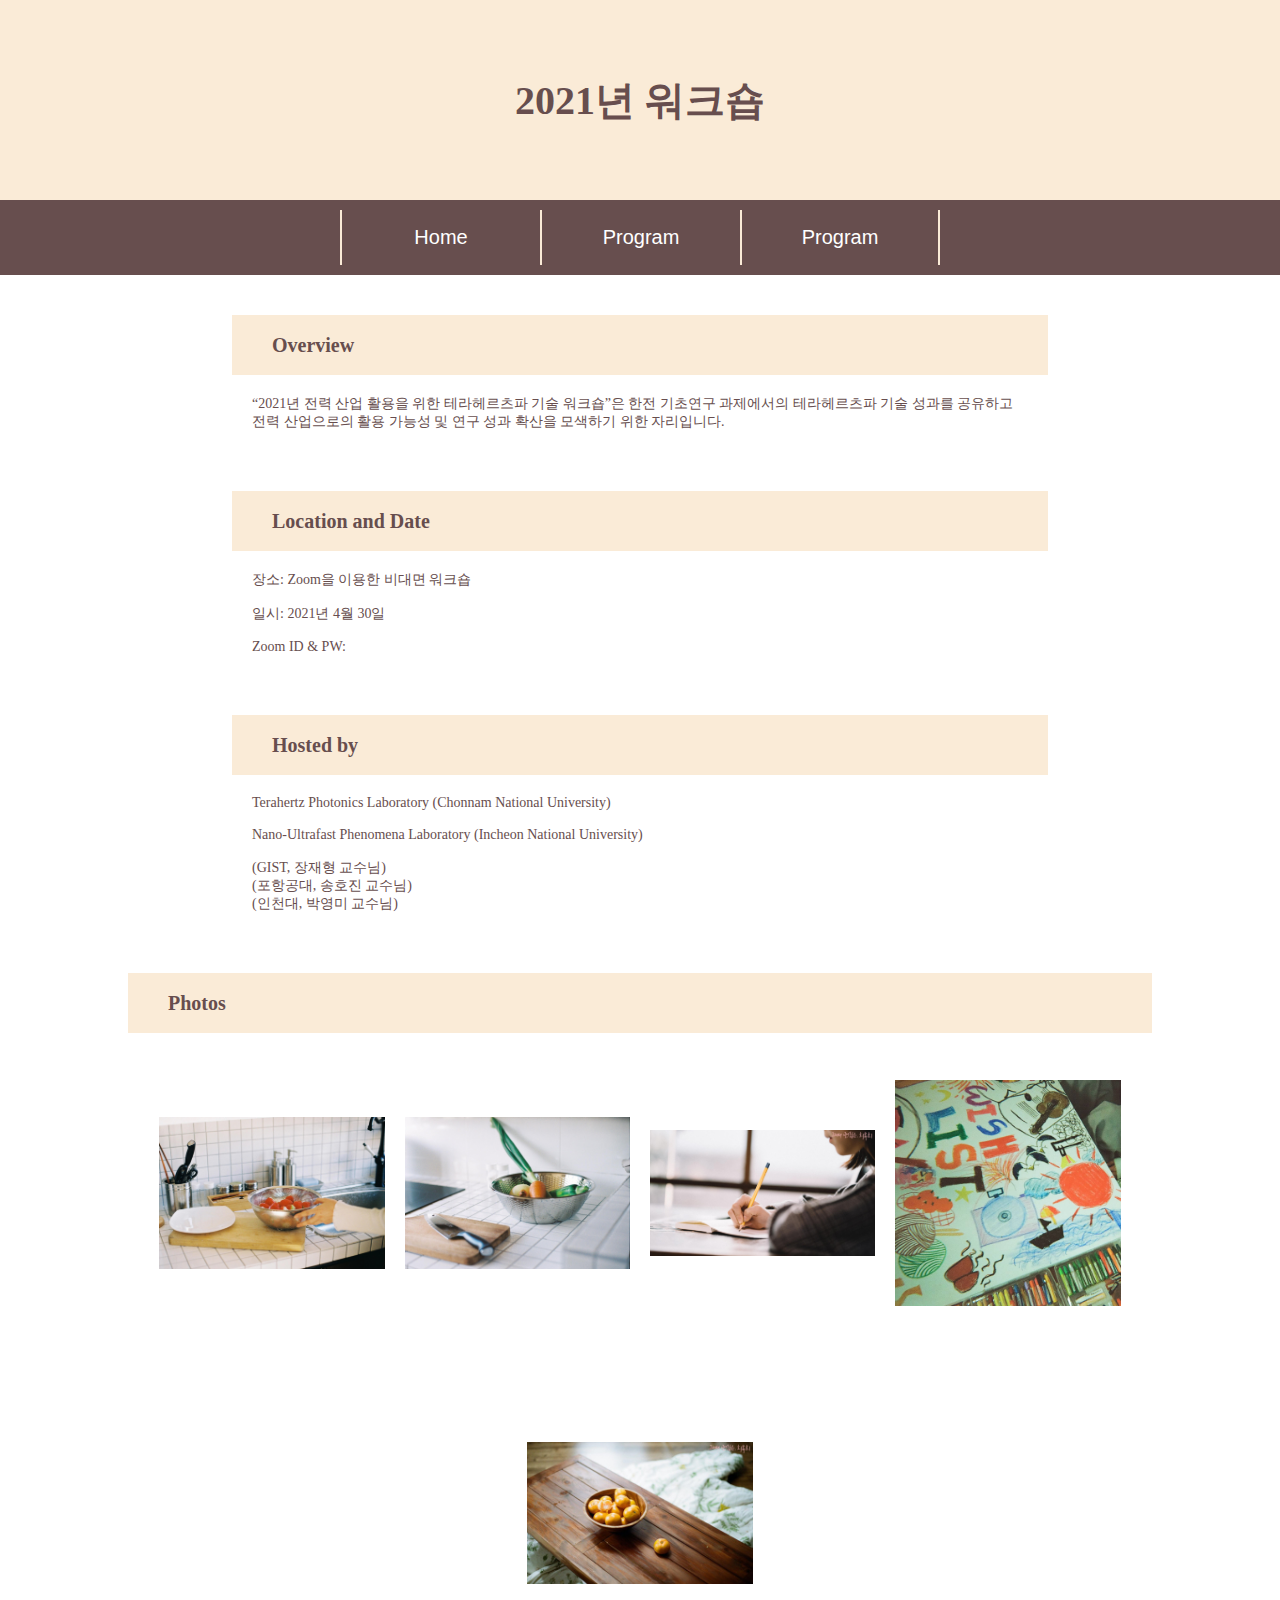
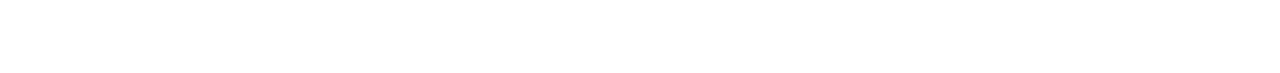
==== index.html @ 83f087bc "Create main page" ====
<html lang="en">
  <head>
    <meta charset="UTF-8" />
    <meta name="viewport" content="width=device-width, initial-scale=1.0" />
    <link rel="stylesheet" href="style.css" />
    <title>Workshop</title>
  </head>
  <body>
    <header>
      <h1 class="title"><a href="index.html">2021년 워크숍</a></h1>
    </header>

    <nav class="menu">
      <button class="nav_btn" onclick="showPage('home')">Home</button>
      <button class="nav_btn" onclick="showPage('program')">Program</button>
      <button class="nav_btn" onclick="showPage('program')">Program</button>
    </nav>

    <div class="content">
      <section class="overview">
        <div class="content_title">Overview</div>
        <p class="content_description">
          “2021년 전력 산업 활용을 위한 테라헤르츠파 기술 워크숍”은 한전
          기초연구 과제에서의 테라헤르츠파 기술 성과를 공유하고 전력 산업으로의
          활용 가능성 및 연구 성과 확산을 모색하기 위한 자리입니다.
        </p>
      </section>
      <section class="location">
        <div class="content_title">Location and Date</div>
        <p class="content_description">
          장소: Zoom을 이용한 비대면 워크숍<br /><br />일시: 2021년 4월 30일<br /><br />Zoom
          ID & PW:
        </p>
      </section>
      <section class="host_info">
        <div class="content_title">Hosted by</div>
        <p class="content_description">
          Terahertz Photonics Laboratory (Chonnam National University)<br /><br />
          Nano-Ultrafast Phenomena Laboratory (Incheon National University)<br /><br />
          (GIST, 장재형 교수님)<br />(포항공대, 송호진 교수님)<br />(인천대,
          박영미 교수님)
        </p>
      </section>
    </div>

    <section class="images">
      <div class="images_title">Photos</div>
      <div class="images_box">
        <span class="img_container">
          <img src="images/strawberry.jpeg" alt="delicious potato" />
        </span>
        <span class="img_container">
          <img src="images/vegitables.jpeg" alt="vegitables" />
        </span>
        <span class="img_container">
          <img src="images/writing.jpeg" alt="writing" />
        </span>
        <span class="img_container">
          <img src="images/wishlist.jpeg" alt="wishlist" />
        </span>
        <span class="img_container">
          <img src="images/oranges.jpeg" alt="oranges" />
        </span>
      </div>
    </section>
  </body>
</html>
---- style.css ----
:root {
  /* color */
  --color-white: #ffffff;
  --color-lightgrey: #808080;
  --color-grey: #363636;
  --color-darkgrey: #1b1b1b;
  --color-beige: #faebd7;
  --color-darkbeige: #674e4e;
  /* layout size */
  --layout-small: 10px;
  --layout-large: 40px;
  --layout-medium: 20px;
  /* fonr size */
  --font-large: 40px;
  --font-medium: 20px;
  --font-small: 14px;

  /* layout */
  --border-thickness: 2px;
}

* {
  padding: 0;
  margin: 0;
  box-sizing: border-box;
  border: none;
  color: var(--color-darkbeige);
}

body {
  width: 100%;
  background-color: var(--color-white);
  display: flex;
  flex-direction: column;
  align-items: center;
}

a {
  text-decoration: none;
}

button {
  -webkit-appearance: none;
  -moz-appearance: none;
  appearance: none;
}

body header {
  width: 100%;
  height: 200px;
  background-color: var(--color-beige);
  display: flex;
  justify-content: center;
  align-items: center;
}

body header h1 {
  width: auto;
  height: auto;
  font-size: var(--font-large);
  text-align: center;
}

body .menu {
  width: 100%;
  height: 75px;
  background-color: var(--color-darkbeige);
  display: flex;
  justify-content: center;
  align-items: center;
  position: sticky;
  align-self: flex-start;
  top: 0px;
  z-index: 1;
}

body .menu .nav_btn {
  width: 200px;
  height: 55px;
  margin: var(--layout-small) 0;
  background-color: transparent;
  color: var(--color-white);
  font-size: var(--font-medium);
  border-left: 2px solid var(--color-beige);
}

body .menu .nav_btn:last-child {
  border-right: 2px solid var(--color-beige);
}

body .menu .nav_btn:hover {
  color: var(--color-darkbeige);
  background-color: var(--color-beige);
}

body .content {
  width: 70%;
  padding: calc(var(--layout-large));
  padding-bottom: 0px;
}

.content section .content_title {
  width: 100%;
  height: 60px;
  padding: 0 calc(var(--layout-medium) * 2);
  background-color: var(--color-beige);
  font-size: var(--font-medium);
  font-weight: bold;
  display: flex;
  flex-direction: column;
  justify-content: center;
  position: sticky;
  align-self: flex-start;
  top: 75px;
}

.content section p {
  width: 100%;
  height: auto;
  padding: var(--layout-medium);
  padding-bottom: calc(var(--layout-medium) * 3);
  font-size: var(--font-small);
}

body .images {
  width: 80%;
}

body .images .images_title {
  width: 100%;
  height: 60px;
  padding: 0 calc(var(--layout-medium) * 2);
  background-color: var(--color-beige);
  font-size: var(--font-medium);
  font-weight: bold;
  display: flex;
  flex-direction: column;
  justify-content: center;
}

body .images .images_box {
  width: 100%;
  height: auto;
  display: flex;
  flex-direction: row;
  flex-wrap: wrap;
  justify-content: center;
}

.images .images_box .img_container {
  width: 22%;
  height: 300px;
  margin: var(--layout-small) var(--layout-small);
  overflow: hidden;
  display: flex;
  align-items: center;
}

.images_box .img_container img {
  max-width: 100%;
  height: auto;
  display: block;
}
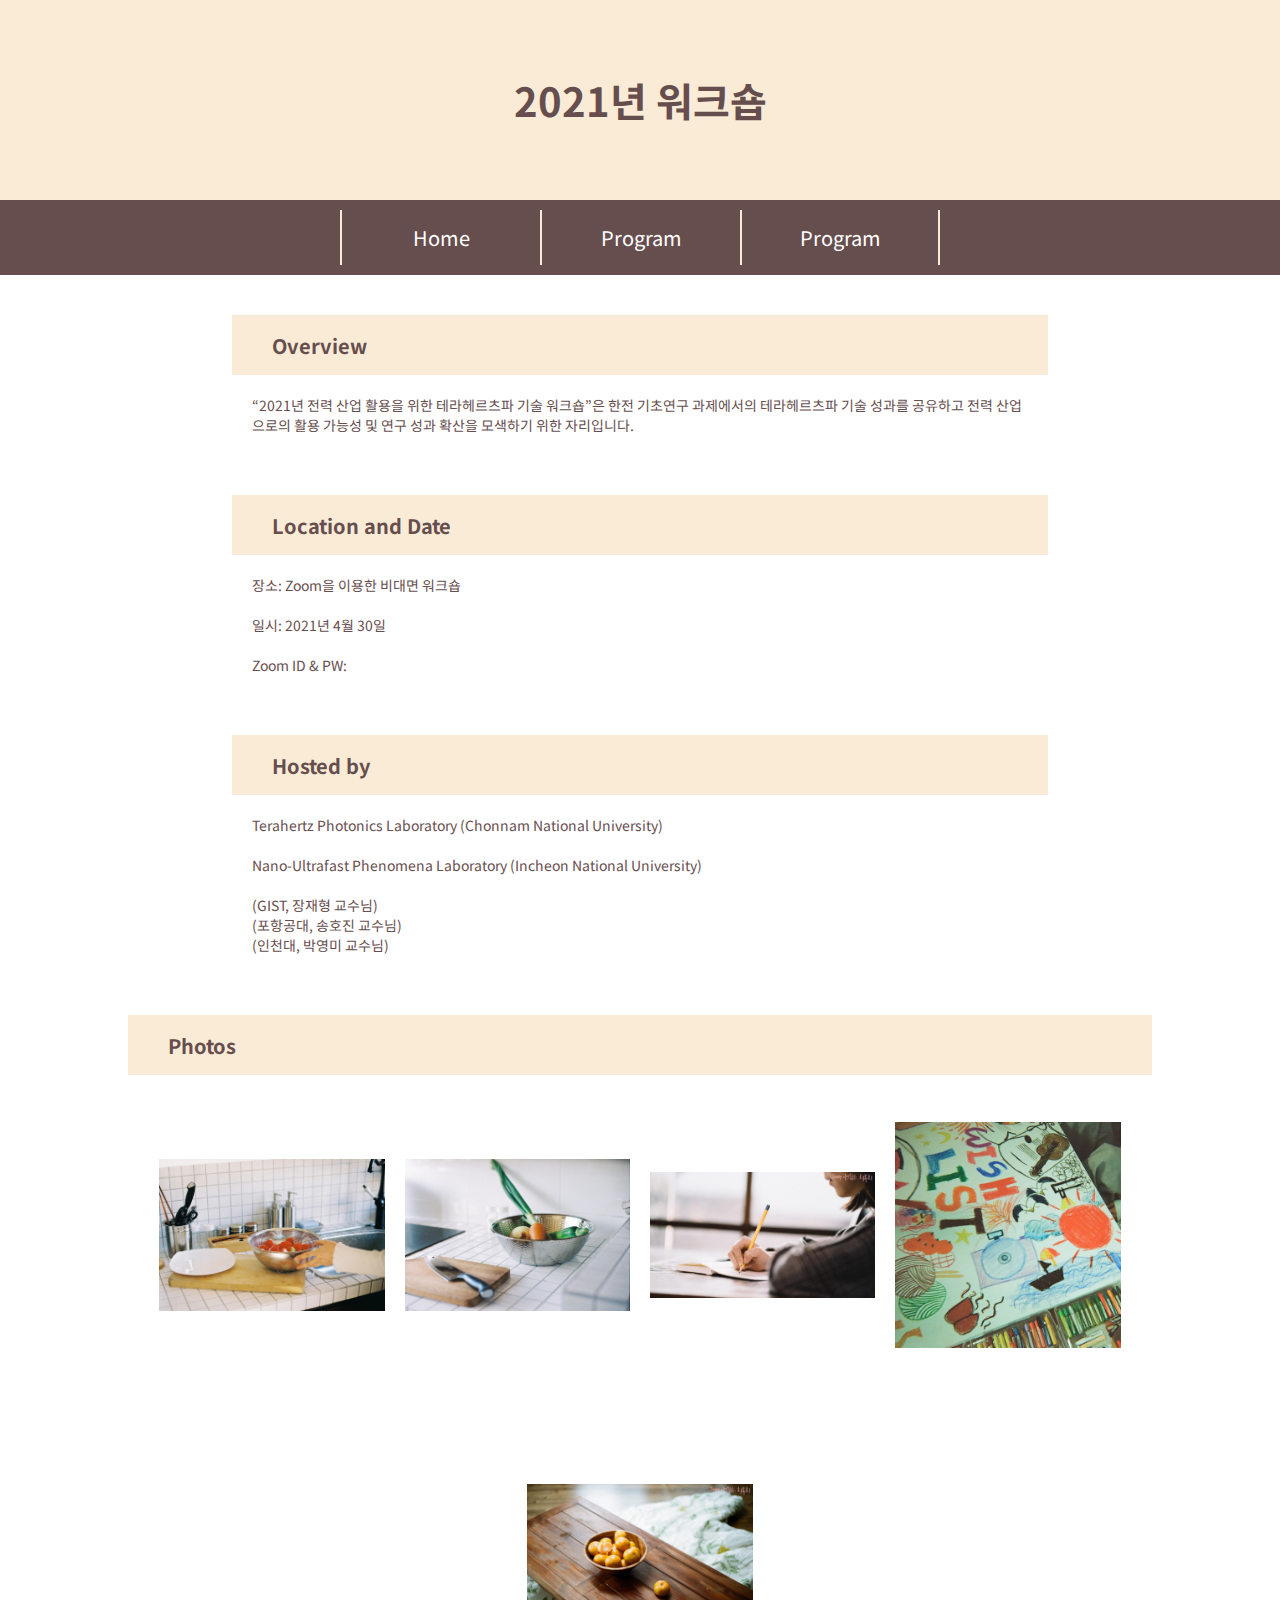
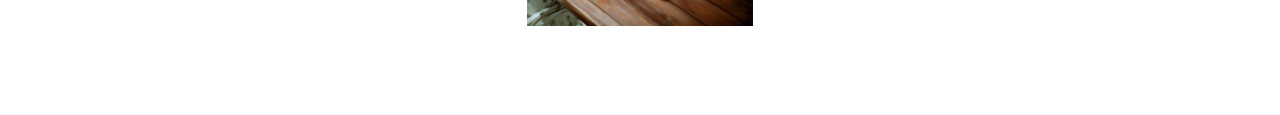
==== commit 4f1cd950: "Update font" ====
--- a/index.html
+++ b/index.html
@@ -2,6 +2,11 @@
   <head>
     <meta charset="UTF-8" />
     <meta name="viewport" content="width=device-width, initial-scale=1.0" />
+    <link rel="preconnect" href="https://fonts.gstatic.com" />
+    <link
+      href="https://fonts.googleapis.com/css2?family=Noto+Sans+KR&display=swap"
+      rel="stylesheet"
+    />
     <link rel="stylesheet" href="style.css" />
     <title>Workshop</title>
   </head>
--- a/style.css
+++ b/style.css
@@ -25,6 +25,7 @@
   box-sizing: border-box;
   border: none;
   color: var(--color-darkbeige);
+  font-family: "Noto Sans KR", sans-serif;
 }
 
 body {
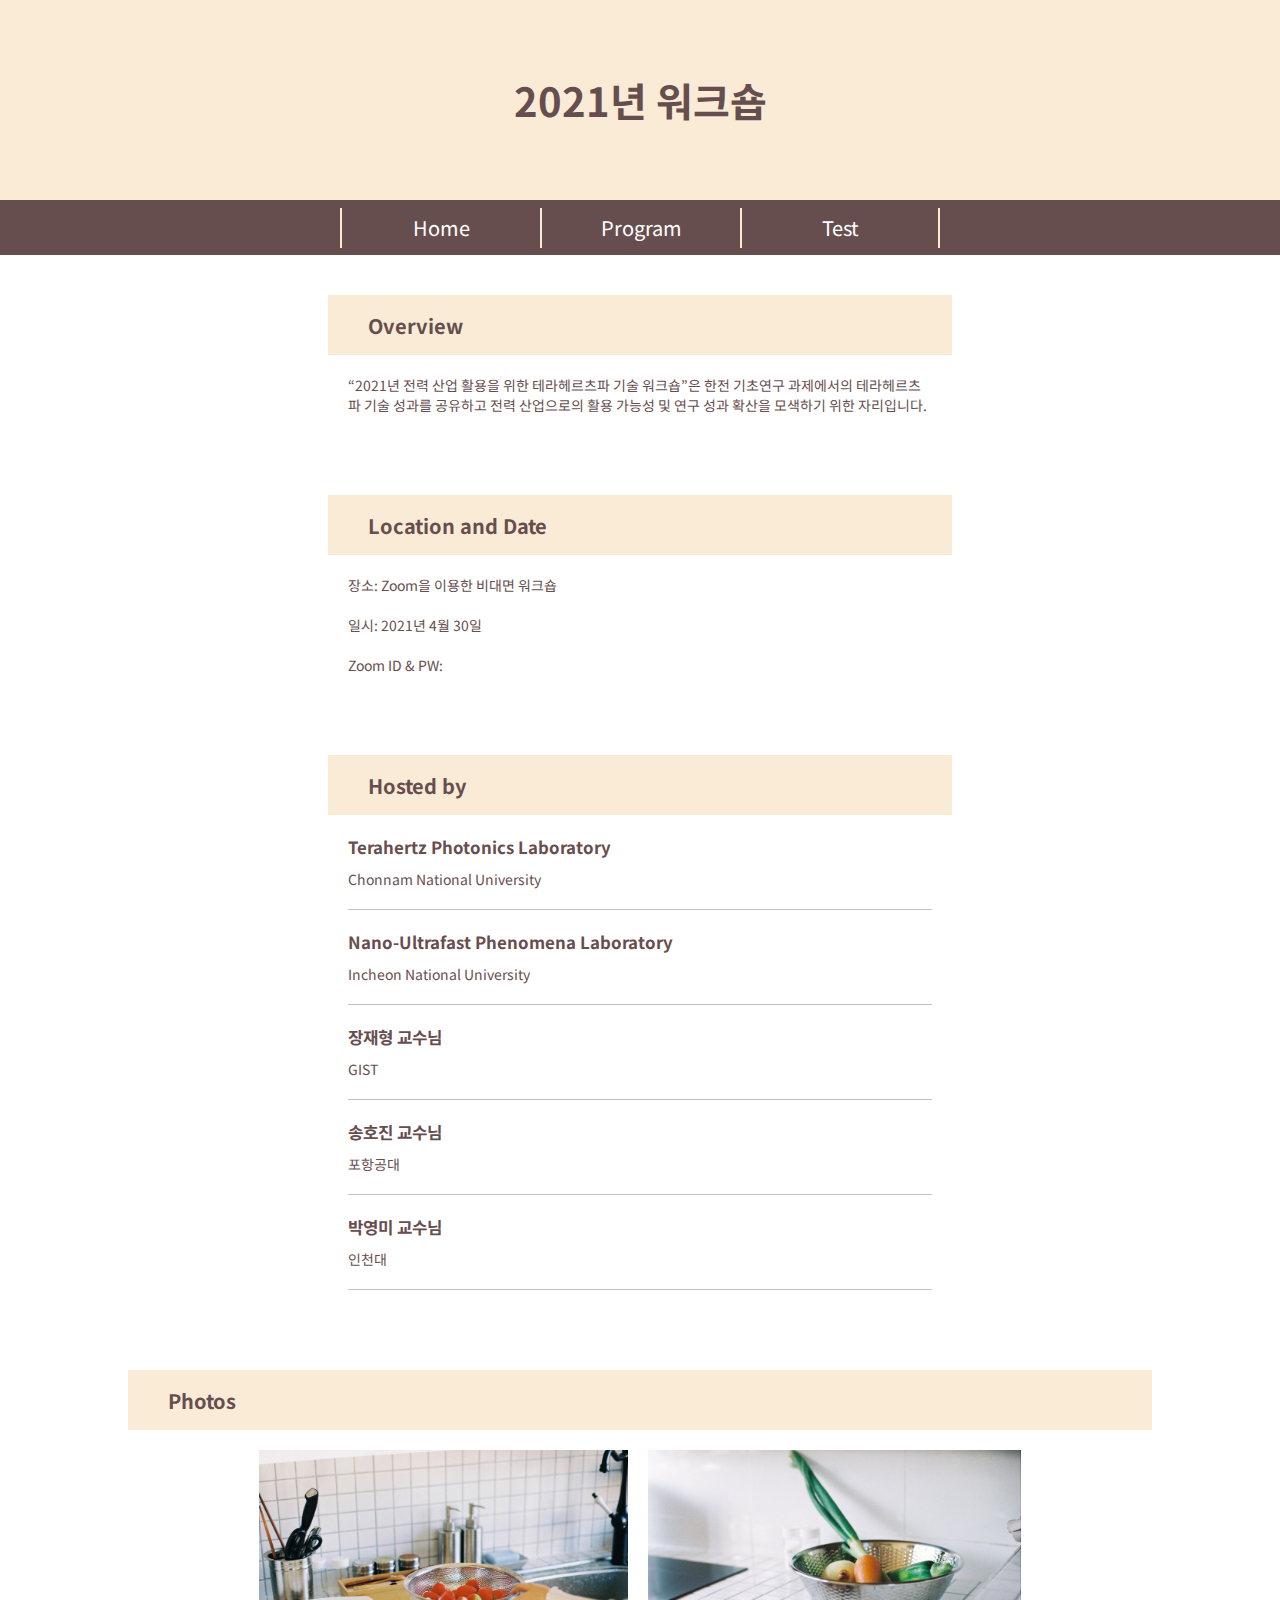
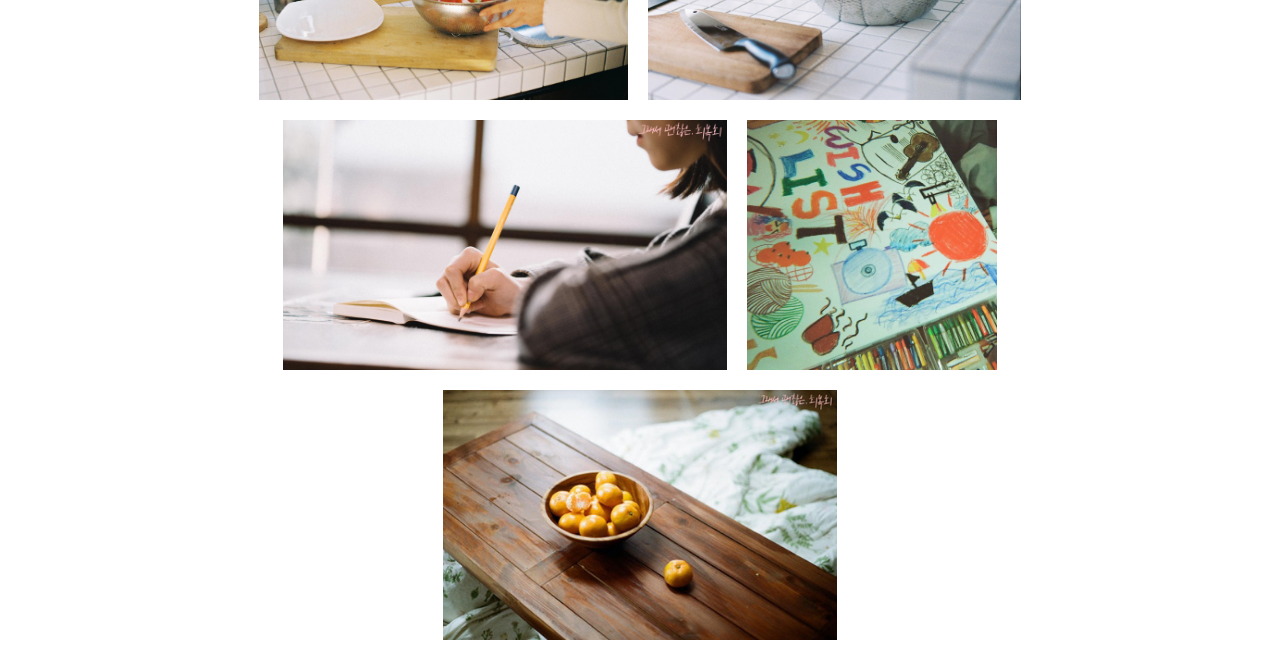
==== commit 634cd382: "Add program page && Update structure" ====
--- a/index.html
+++ b/index.html
@@ -9,6 +9,7 @@
     />
     <link rel="stylesheet" href="style.css" />
     <title>Workshop</title>
+    <script src="src/main.js"></script>
   </head>
   <body>
     <header>
@@ -16,57 +17,157 @@
     </header>
 
     <nav class="menu">
-      <button class="nav_btn" onclick="showPage('home')">Home</button>
-      <button class="nav_btn" onclick="showPage('program')">Program</button>
-      <button class="nav_btn" onclick="showPage('program')">Program</button>
+      <button class="nav_btn" id="home_btn" onclick="showPage('home')">
+        Home
+      </button>
+      <button class="nav_btn" id="program_btn" onclick="showPage('program')">
+        Program
+      </button>
+      <button class="nav_btn" id="test_btn">Test</button>
     </nav>
 
-    <div class="content">
-      <section class="overview">
-        <div class="content_title">Overview</div>
-        <p class="content_description">
-          “2021년 전력 산업 활용을 위한 테라헤르츠파 기술 워크숍”은 한전
-          기초연구 과제에서의 테라헤르츠파 기술 성과를 공유하고 전력 산업으로의
-          활용 가능성 및 연구 성과 확산을 모색하기 위한 자리입니다.
-        </p>
-      </section>
-      <section class="location">
-        <div class="content_title">Location and Date</div>
-        <p class="content_description">
-          장소: Zoom을 이용한 비대면 워크숍<br /><br />일시: 2021년 4월 30일<br /><br />Zoom
-          ID & PW:
-        </p>
-      </section>
-      <section class="host_info">
-        <div class="content_title">Hosted by</div>
-        <p class="content_description">
-          Terahertz Photonics Laboratory (Chonnam National University)<br /><br />
-          Nano-Ultrafast Phenomena Laboratory (Incheon National University)<br /><br />
-          (GIST, 장재형 교수님)<br />(포항공대, 송호진 교수님)<br />(인천대,
-          박영미 교수님)
-        </p>
+    <div class="page_div" id="home">
+      <div class="content">
+        <section class="overview">
+          <div class="title">Overview</div>
+          <div class="container">
+            “2021년 전력 산업 활용을 위한 테라헤르츠파 기술 워크숍”은 한전
+            기초연구 과제에서의 테라헤르츠파 기술 성과를 공유하고 전력
+            산업으로의 활용 가능성 및 연구 성과 확산을 모색하기 위한 자리입니다.
+          </div>
+        </section>
+        <section class="location">
+          <div class="title">Location and Date</div>
+          <div class="container">
+            장소: Zoom을 이용한 비대면 워크숍<br /><br />일시: 2021년 4월
+            30일<br /><br />Zoom ID & PW:
+          </div>
+        </section>
+        <section class="host_info">
+          <div class="title">Hosted by</div>
+          <div class="container">
+            <div class="item">
+              <p class="title">Terahertz Photonics Laboratory</p>
+              <p>Chonnam National University</p>
+            </div>
+            <div class="item">
+              <p class="title">Nano-Ultrafast Phenomena Laboratory</p>
+              <p>Incheon National University</p>
+            </div>
+            <div class="item">
+              <p class="title">장재형 교수님</p>
+              <p>GIST</p>
+            </div>
+            <div class="item">
+              <p class="title">송호진 교수님</p>
+              <p>포항공대</p>
+            </div>
+            <div class="item">
+              <p class="title">박영미 교수님</p>
+              <p>인천대</p>
+            </div>
+          </div>
+        </section>
+      </div>
+
+      <section class="images">
+        <div class="images_title">Photos</div>
+        <div class="images_box">
+          <span class="img_container">
+            <img src="images/strawberry.jpeg" alt="delicious potato" />
+          </span>
+          <span class="img_container">
+            <img src="images/vegitables.jpeg" alt="vegitables" />
+          </span>
+          <span class="img_container">
+            <img src="images/writing.jpeg" alt="writing" />
+          </span>
+          <span class="img_container">
+            <img src="images/wishlist.jpeg" alt="wishlist" />
+          </span>
+          <span class="img_container">
+            <img src="images/oranges.jpeg" alt="oranges" />
+          </span>
+        </div>
       </section>
     </div>
 
-    <section class="images">
-      <div class="images_title">Photos</div>
-      <div class="images_box">
-        <span class="img_container">
-          <img src="images/strawberry.jpeg" alt="delicious potato" />
-        </span>
-        <span class="img_container">
-          <img src="images/vegitables.jpeg" alt="vegitables" />
-        </span>
-        <span class="img_container">
-          <img src="images/writing.jpeg" alt="writing" />
-        </span>
-        <span class="img_container">
-          <img src="images/wishlist.jpeg" alt="wishlist" />
-        </span>
-        <span class="img_container">
-          <img src="images/oranges.jpeg" alt="oranges" />
-        </span>
+    <div class="page_div" id="program" style="display: none">
+      <div class="content">
+        <section class="schedule">
+          <div class="title">4월 30일 (월)</div>
+          <div class="container">
+            <table class="schedule_table">
+              <tr>
+                <td>10:30 ~ 10:55</td>
+                <td>
+                  <b>[Invited Talk 1] 이중욱 교수 (전남대학교)</b><br />전력
+                  산업 응용을 위한 테라헤르츠파 분광 기술
+                </td>
+              </tr>
+              <tr>
+                <td>10:55 ~ 11:20</td>
+                <td>
+                  <b>[Invited Talk 2] 박영미 교수 (인천대학교)</b><br />Variable
+                  metallic nanogaps for electromagnetic control in quantum
+                  regime
+                </td>
+              </tr>
+              <tr>
+                <td>11:20 ~ 11:45</td>
+                <td>
+                  <b>[Invited Talk 3] 송호진 교수 (Postech)</b><br />THz 전력
+                  증폭기 설계
+                </td>
+              </tr>
+              <tr>
+                <td>11:45 ~ 12:10</td>
+                <td>
+                  <b>[Invited Talk 4] 장재형 교수 (GIST)</b><br />지중송전선
+                  부식 및 비금속 부품의 비파괴 검사를 위한 테라헤르츠파
+                  분광/이미징 기술 기초 연구
+                </td>
+              </tr>
+              <tr>
+                <td>12:10 ~ 13:30</td>
+                <td>점심 식사</td>
+              </tr>
+              <tr>
+                <td>13:30 ~ 14:30</td>
+                <td>Poster Presentation</td>
+              </tr>
+            </table>
+          </div>
+        </section>
+        <section class="download">
+          <div class="title">논문 다운로드</div>
+          <div class="container">
+            <div class="item">
+              <p class="title"><a href="home.txt" download>Here I am</a></p>
+              <p>저자: 이지은</p>
+            </div>
+            <div class="item">
+              <p class="title">
+                <a href="home.txt" download>Singing till the end</a>
+              </p>
+              <p>저자: 이지은</p>
+            </div>
+          </div>
+        </section>
+        <section class="contact">
+          <div class="title">프로그램 문의</div>
+          <div class="container">
+            <div class="item">
+              <p class="title">email</p>
+              <p>gusdn0217@gmail.com</p>
+            </div>
+            <div class="item">
+              <p class="title">phone</p>
+              <p>010-9441-4876</p>
+            </div>
+          </div>
+        </section>
       </div>
-    </section>
+    </div>
   </body>
 </html>
--- a/style.css
+++ b/style.css
@@ -6,10 +6,12 @@
   --color-darkgrey: #1b1b1b;
   --color-beige: #faebd7;
   --color-darkbeige: #674e4e;
+  --color-darkbeige-t: #674e4e5b;
   /* layout size */
   --layout-small: 10px;
   --layout-large: 40px;
   --layout-medium: 20px;
+  --size-nav: 55px;
   /* fonr size */
   --font-large: 40px;
   --font-medium: 20px;
@@ -64,7 +66,7 @@
 
 body .menu {
   width: 100%;
-  height: 75px;
+  height: var(--size-nav);
   background-color: var(--color-darkbeige);
   display: flex;
   justify-content: center;
@@ -77,7 +79,7 @@
 
 body .menu .nav_btn {
   width: 200px;
-  height: 55px;
+  height: 40px;
   margin: var(--layout-small) 0;
   background-color: transparent;
   color: var(--color-white);
@@ -89,18 +91,28 @@
   border-right: 2px solid var(--color-beige);
 }
 
-body .menu .nav_btn:hover {
-  color: var(--color-darkbeige);
-  background-color: var(--color-beige);
-}
-
-body .content {
-  width: 70%;
-  padding: calc(var(--layout-large));
+body .page_div {
+  width: 80%;
+  display: flex;
+  flex-direction: column;
+  align-items: center;
+}
+
+body .page_div .content {
+  width: 100%;
+  padding: var(--layout-large) calc(var(--layout-large) * 5);
   padding-bottom: 0px;
-}
-
-.content section .content_title {
+  display: flex;
+  flex-direction: column;
+  align-items: center;
+}
+
+.page_div .content section {
+  width: 100%;
+  padding-bottom: calc(var(--layout-medium) * 3);
+}
+
+.content section > .title {
   width: 100%;
   height: 60px;
   padding: 0 calc(var(--layout-medium) * 2);
@@ -112,22 +124,36 @@
   justify-content: center;
   position: sticky;
   align-self: flex-start;
-  top: 75px;
-}
-
-.content section p {
+  top: var(--size-nav);
+}
+
+.content section .container {
   width: 100%;
   height: auto;
   padding: var(--layout-medium);
-  padding-bottom: calc(var(--layout-medium) * 3);
   font-size: var(--font-small);
 }
 
-body .images {
-  width: 80%;
-}
-
-body .images .images_title {
+section .container .item {
+  padding: var(--layout-medium) 0;
+  border-bottom: 1px solid var(--color-darkbeige-t);
+}
+
+section .container .item:first-child {
+  padding-top: 0;
+}
+
+.container .item .title {
+  padding-bottom: var(--layout-small);
+  font-size: calc(var(--font-small) * 1.2);
+  font-weight: bold;
+}
+
+body .page_div .images {
+  width: 100%;
+}
+
+.page_div .images .images_title {
   width: 100%;
   height: 60px;
   padding: 0 calc(var(--layout-medium) * 2);
@@ -139,18 +165,19 @@
   justify-content: center;
 }
 
-body .images .images_box {
+.page_div .images .images_box {
   width: 100%;
   height: auto;
   display: flex;
+  padding: var(--layout-small) 0;
   flex-direction: row;
   flex-wrap: wrap;
   justify-content: center;
 }
 
 .images .images_box .img_container {
-  width: 22%;
-  height: 300px;
+  width: auto;
+  height: 250px;
   margin: var(--layout-small) var(--layout-small);
   overflow: hidden;
   display: flex;
@@ -158,7 +185,32 @@
 }
 
 .images_box .img_container img {
-  max-width: 100%;
-  height: auto;
+  max-height: 100%;
+  width: auto;
   display: block;
 }
+
+.content .schedule .container {
+  display: flex;
+  justify-content: center;
+}
+
+.schedule .container .schedule_table {
+  width: 100%;
+  text-align: center;
+  padding: 10px;
+  font-size: var(--font-small);
+  border-collapse: collapse;
+}
+
+.schedule_table tr td {
+  border: 1px solid var(--color-darkbeige-t);
+  border-left: none;
+  padding: var(--layout-small);
+}
+
+.schedule_table tr td:not(:first-child) {
+  border-right: none;
+  padding-left: calc(var(--layout-small) * 1.5);
+  text-align: left;
+}
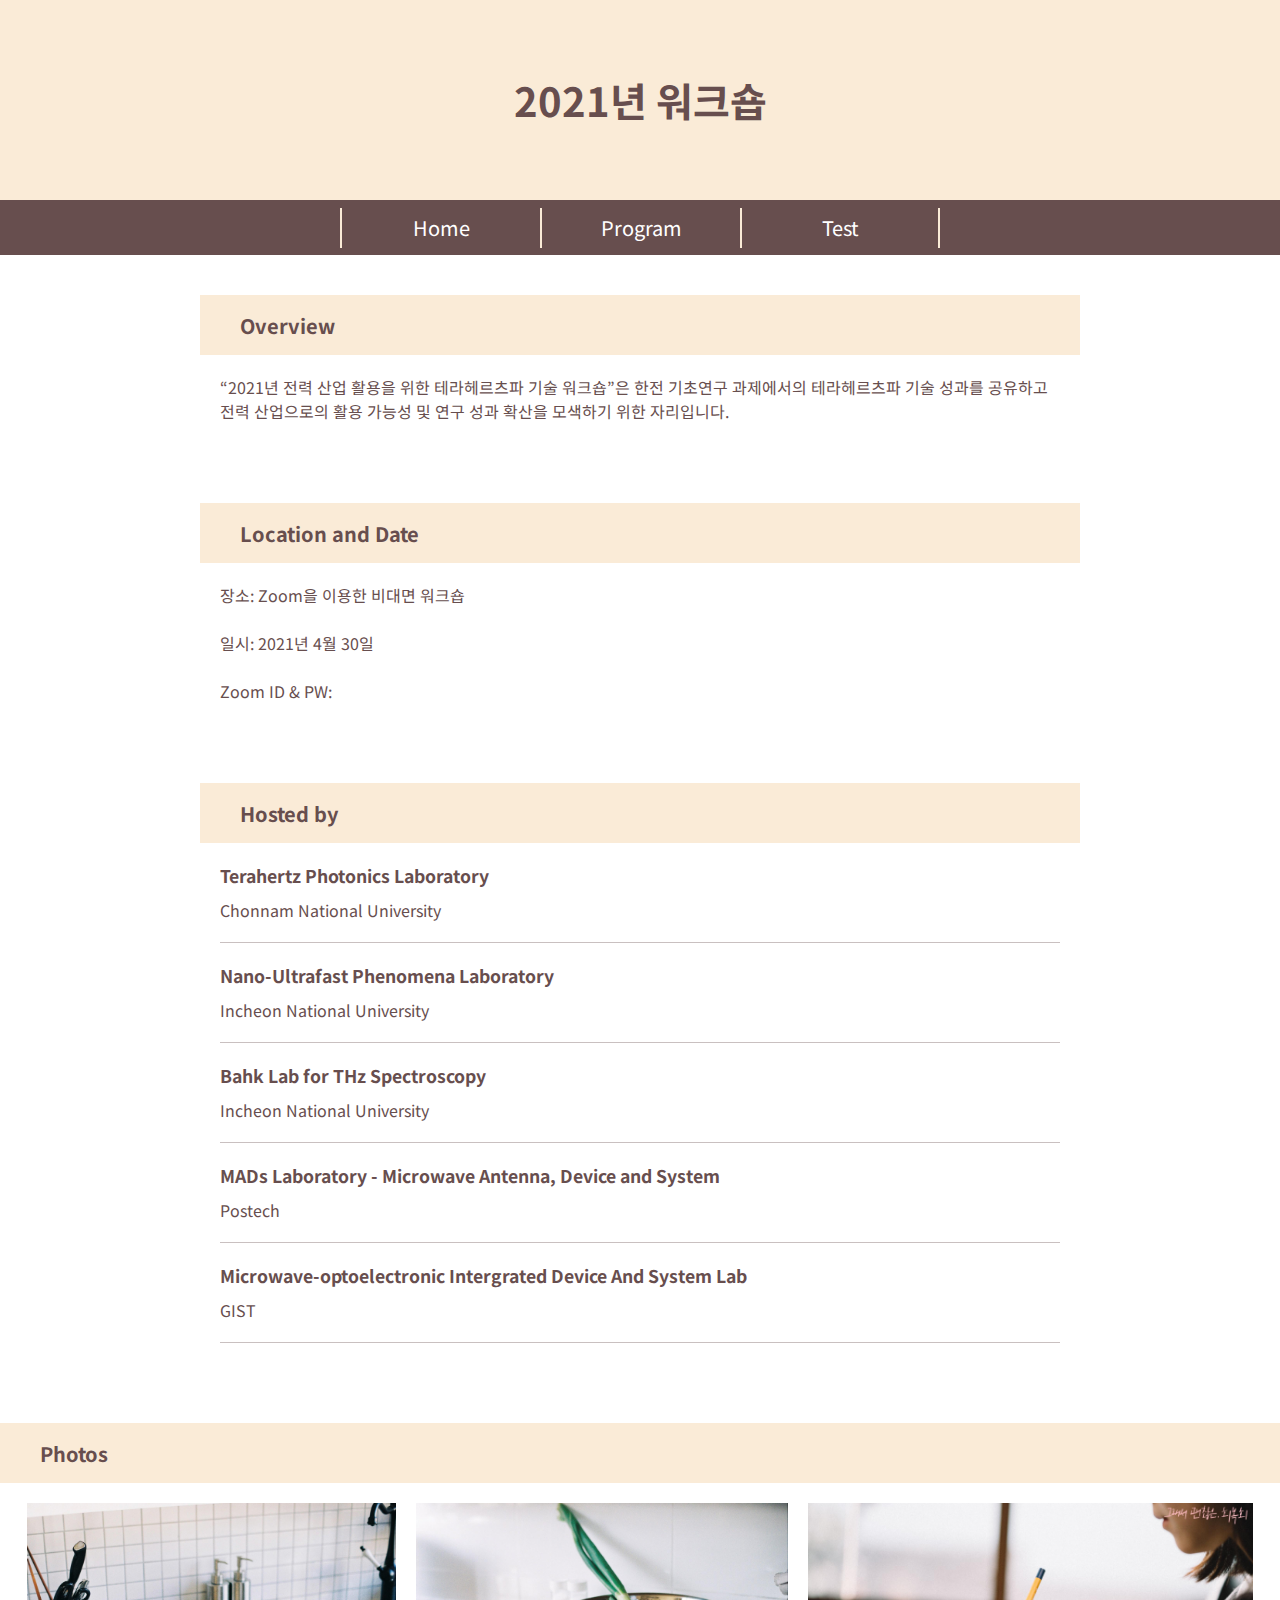
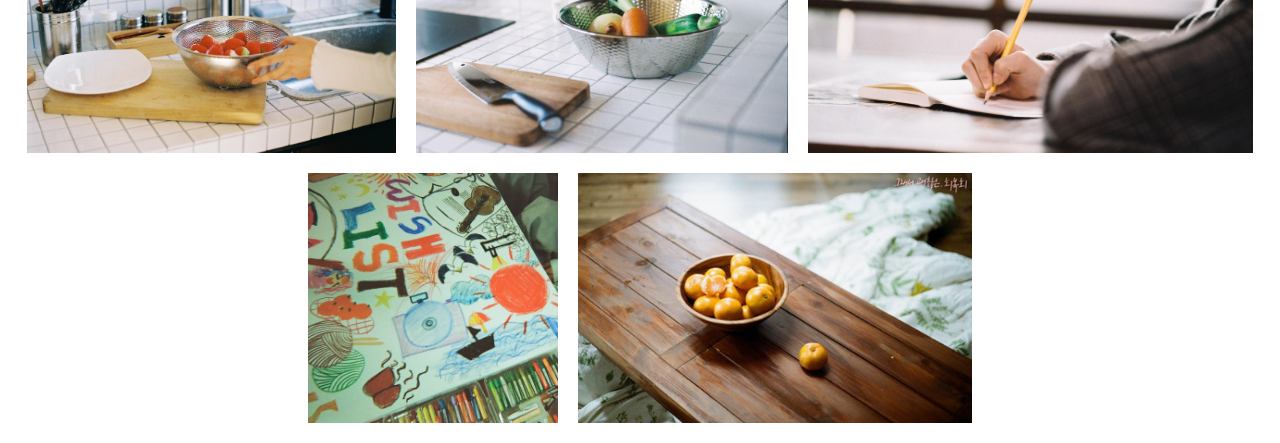
==== commit 8d81c49d: "Add files && Update file download module" ====
--- a/index.html
+++ b/index.html
@@ -55,16 +55,20 @@
               <p>Incheon National University</p>
             </div>
             <div class="item">
-              <p class="title">장재형 교수님</p>
-              <p>GIST</p>
+              <p class="title">Bahk Lab for THz Spectroscopy</p>
+              <p>Incheon National University</p>
             </div>
             <div class="item">
-              <p class="title">송호진 교수님</p>
-              <p>포항공대</p>
+              <p class="title">
+                MADs Laboratory - Microwave Antenna, Device and System
+              </p>
+              <p>Postech</p>
             </div>
             <div class="item">
-              <p class="title">박영미 교수님</p>
-              <p>인천대</p>
+              <p class="title">
+                Microwave-optoelectronic Intergrated Device And System Lab
+              </p>
+              <p>GIST</p>
             </div>
           </div>
         </section>
@@ -98,6 +102,13 @@
           <div class="title">4월 30일 (월)</div>
           <div class="container">
             <table class="schedule_table">
+              <tr>
+                <td>10:00 ~ 10:30</td>
+                <td><b>환영 인사</b> / 이종욱 교수 (전남대학교)<br /></td>
+              </tr>
+              <tr>
+                <td colspan="2">Oral Presentation</td>
+              </tr>
               <tr>
                 <td>10:30 ~ 10:55</td>
                 <td>
@@ -141,17 +152,8 @@
         </section>
         <section class="download">
           <div class="title">논문 다운로드</div>
-          <div class="container">
-            <div class="item">
-              <p class="title"><a href="home.txt" download>Here I am</a></p>
-              <p>저자: 이지은</p>
-            </div>
-            <div class="item">
-              <p class="title">
-                <a href="home.txt" download>Singing till the end</a>
-              </p>
-              <p>저자: 이지은</p>
-            </div>
+          <div class="container" id="paper_container">
+            <!-- 파일 다운로드 item 추가 -->
           </div>
         </section>
         <section class="contact">
--- a/style.css
+++ b/style.css
@@ -15,7 +15,7 @@
   /* fonr size */
   --font-large: 40px;
   --font-medium: 20px;
-  --font-small: 14px;
+  --font-small: 16px;
 
   /* layout */
   --border-thickness: 2px;
@@ -92,7 +92,7 @@
 }
 
 body .page_div {
-  width: 80%;
+  width: 100%;
   display: flex;
   flex-direction: column;
   align-items: center;
@@ -145,7 +145,7 @@
 
 .container .item .title {
   padding-bottom: var(--layout-small);
-  font-size: calc(var(--font-small) * 1.2);
+  font-size: calc(var(--font-small) * 1.1);
   font-weight: bold;
 }
 
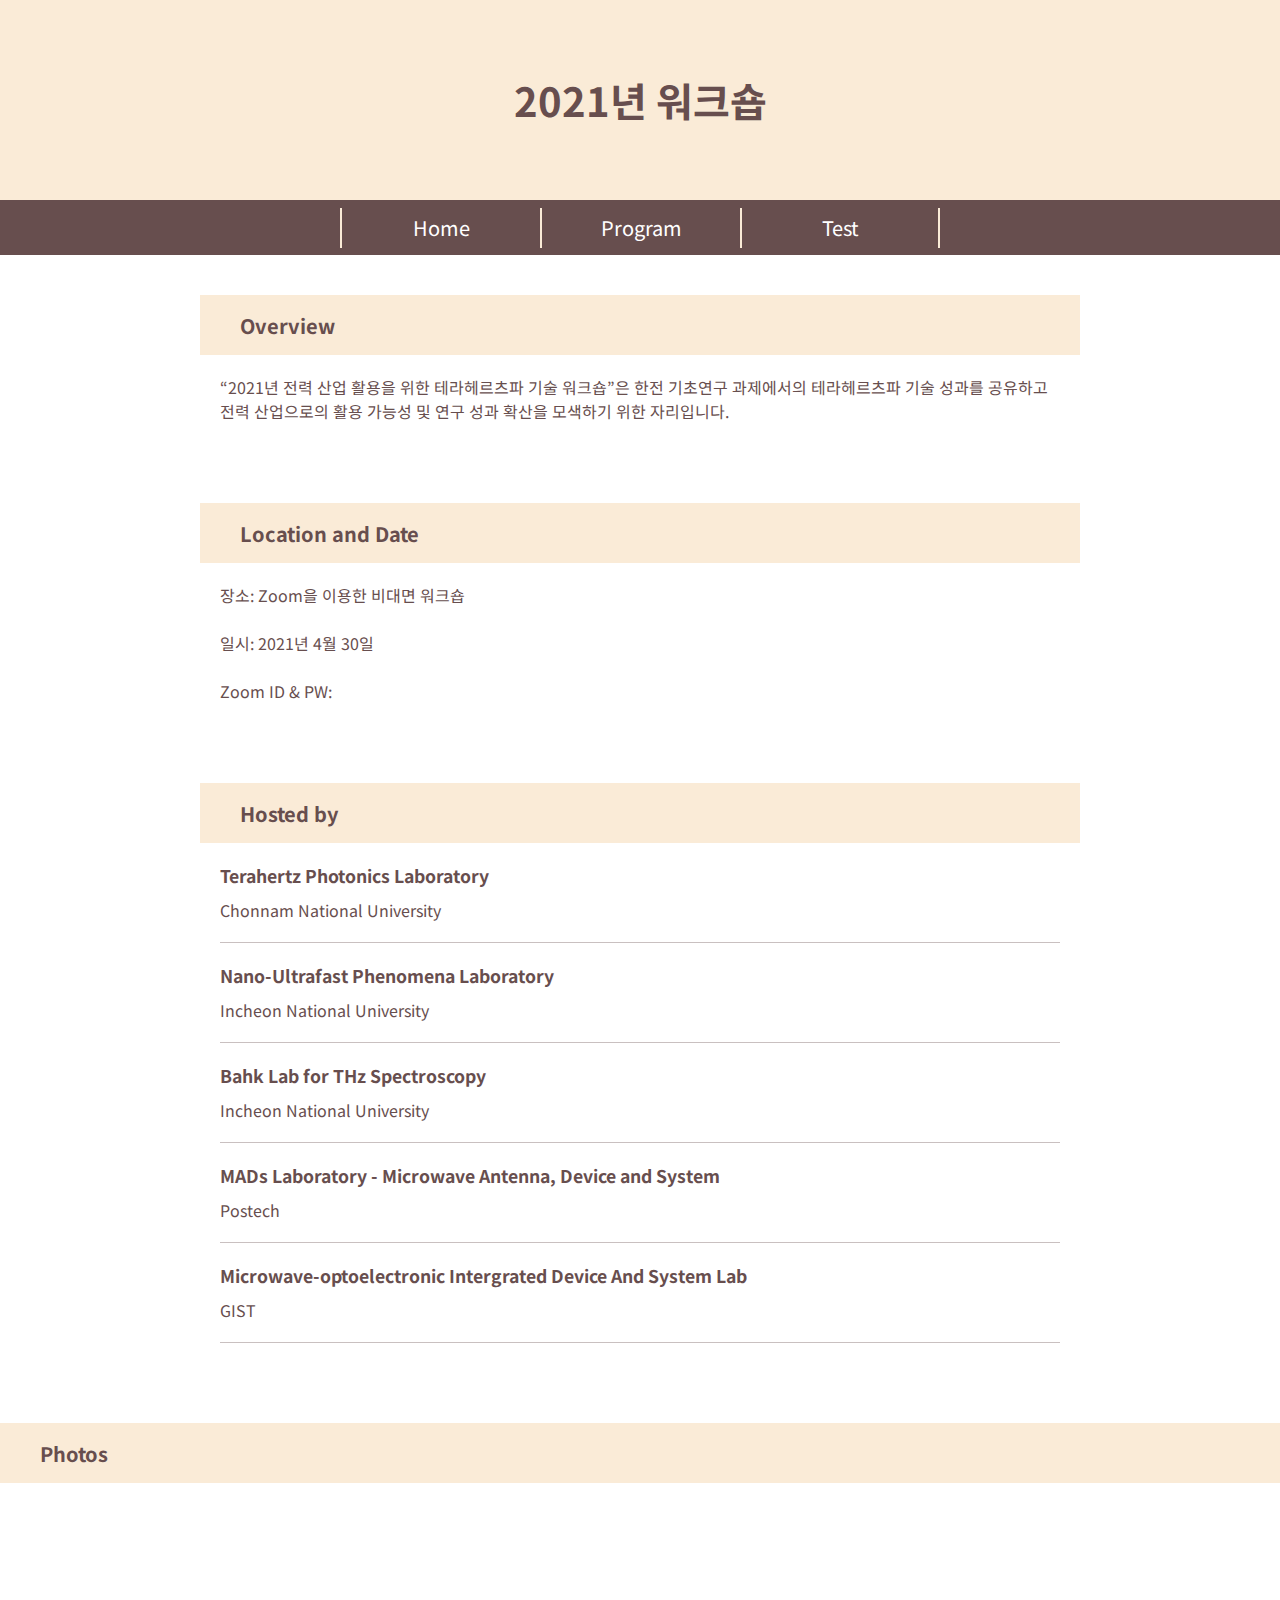
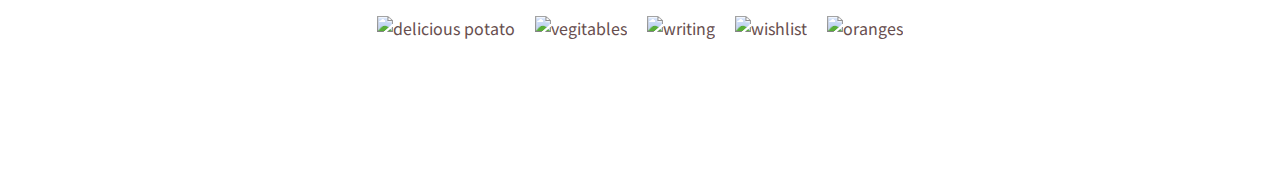
==== commit 14c23098: "Update table layout" ====
--- a/index.html
+++ b/index.html
@@ -145,7 +145,7 @@
               </tr>
               <tr>
                 <td>13:30 ~ 14:30</td>
-                <td>Poster Presentation</td>
+                <td><b>Poster Presentation</b></td>
               </tr>
             </table>
           </div>
--- a/style.css
+++ b/style.css
@@ -5,6 +5,7 @@
   --color-grey: #363636;
   --color-darkgrey: #1b1b1b;
   --color-beige: #faebd7;
+  --color-lightbeige: #fff7ee;
   --color-darkbeige: #674e4e;
   --color-darkbeige-t: #674e4e5b;
   /* layout size */
@@ -214,3 +215,16 @@
   padding-left: calc(var(--layout-small) * 1.5);
   text-align: left;
 }
+
+.schedule_table tr:nth-child(2) td:first-child {
+  background-color: var(--color-lightbeige);
+  border-top: 2px solid var(--color-darkbeige-t);
+  border-right: none;
+  font-weight: bold;
+}
+
+.schedule_table tr:nth-child(7) {
+  background-color: var(--color-lightbeige);
+  border-top: 2px solid var(--color-darkbeige-t);
+  border-bottom: 2px solid var(--color-darkbeige-t);
+}
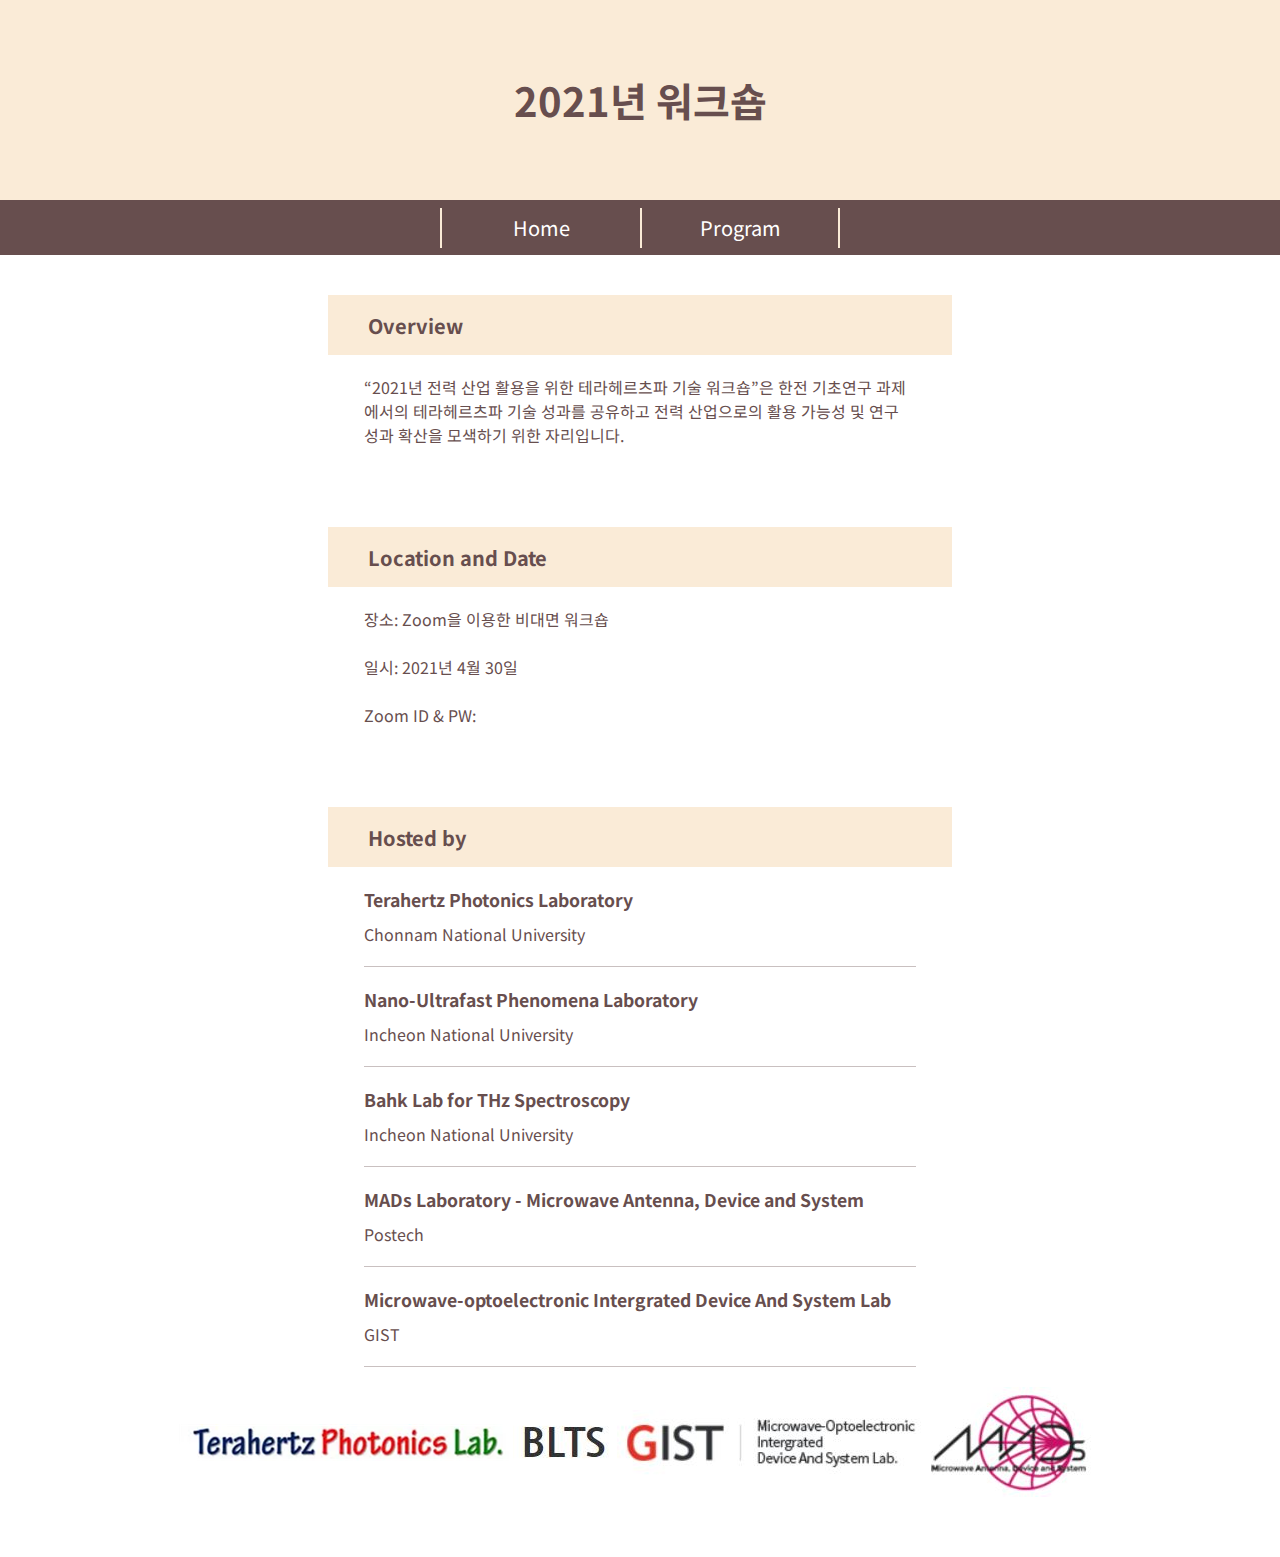
==== commit ae99e856: "Update layout" ====
--- a/index.html
+++ b/index.html
@@ -23,7 +23,6 @@
       <button class="nav_btn" id="program_btn" onclick="showPage('program')">
         Program
       </button>
-      <button class="nav_btn" id="test_btn">Test</button>
     </nav>
 
     <div class="page_div" id="home">
@@ -71,29 +70,27 @@
               <p>GIST</p>
             </div>
           </div>
+
+          <div class="images_box">
+            <span class="img_container">
+              <img src="images/JNU.png" alt="jnu logo" />
+            </span>
+            <span class="img_container">
+              <img src="images/INU.JPG" alt="inu logo" />
+            </span>
+            <span class="img_container">
+              <img src="images/GIST.JPG" alt="gist logo" />
+            </span>
+            <span class="img_container">
+              <img src="images/Postech.JPG" alt="postech logo" />
+            </span>
+          </div>
+        </section>
         </section>
       </div>
 
       <section class="images">
-        <div class="images_title">Photos</div>
-        <div class="images_box">
-          <span class="img_container">
-            <img src="images/strawberry.jpeg" alt="delicious potato" />
-          </span>
-          <span class="img_container">
-            <img src="images/vegitables.jpeg" alt="vegitables" />
-          </span>
-          <span class="img_container">
-            <img src="images/writing.jpeg" alt="writing" />
-          </span>
-          <span class="img_container">
-            <img src="images/wishlist.jpeg" alt="wishlist" />
-          </span>
-          <span class="img_container">
-            <img src="images/oranges.jpeg" alt="oranges" />
-          </span>
-        </div>
-      </section>
+        
     </div>
 
     <div class="page_div" id="program" style="display: none">
--- a/style.css
+++ b/style.css
@@ -93,10 +93,10 @@
 }
 
 body .page_div {
-  width: 100%;
-  display: flex;
-  flex-direction: column;
-  align-items: center;
+  width: 80%;
+  display: flex;
+  flex-direction: column;
+  align-content: center;
 }
 
 body .page_div .content {
@@ -111,6 +111,9 @@
 .page_div .content section {
   width: 100%;
   padding-bottom: calc(var(--layout-medium) * 3);
+  display: flex;
+  flex-direction: column;
+  align-items: center;
 }
 
 .content section > .title {
@@ -129,7 +132,7 @@
 }
 
 .content section .container {
-  width: 100%;
+  width: 95%;
   height: auto;
   padding: var(--layout-medium);
   font-size: var(--font-small);
@@ -150,20 +153,11 @@
   font-weight: bold;
 }
 
-body .page_div .images {
-  width: 100%;
-}
-
-.page_div .images .images_title {
-  width: 100%;
-  height: 60px;
-  padding: 0 calc(var(--layout-medium) * 2);
-  background-color: var(--color-beige);
-  font-size: var(--font-medium);
-  font-weight: bold;
-  display: flex;
-  flex-direction: column;
-  justify-content: center;
+.page_div .host_info .images_box {
+  display: flex;
+  flex-direction: row;
+  align-items: center;
+  justify-content: space-around;
 }
 
 .page_div .images .images_box {
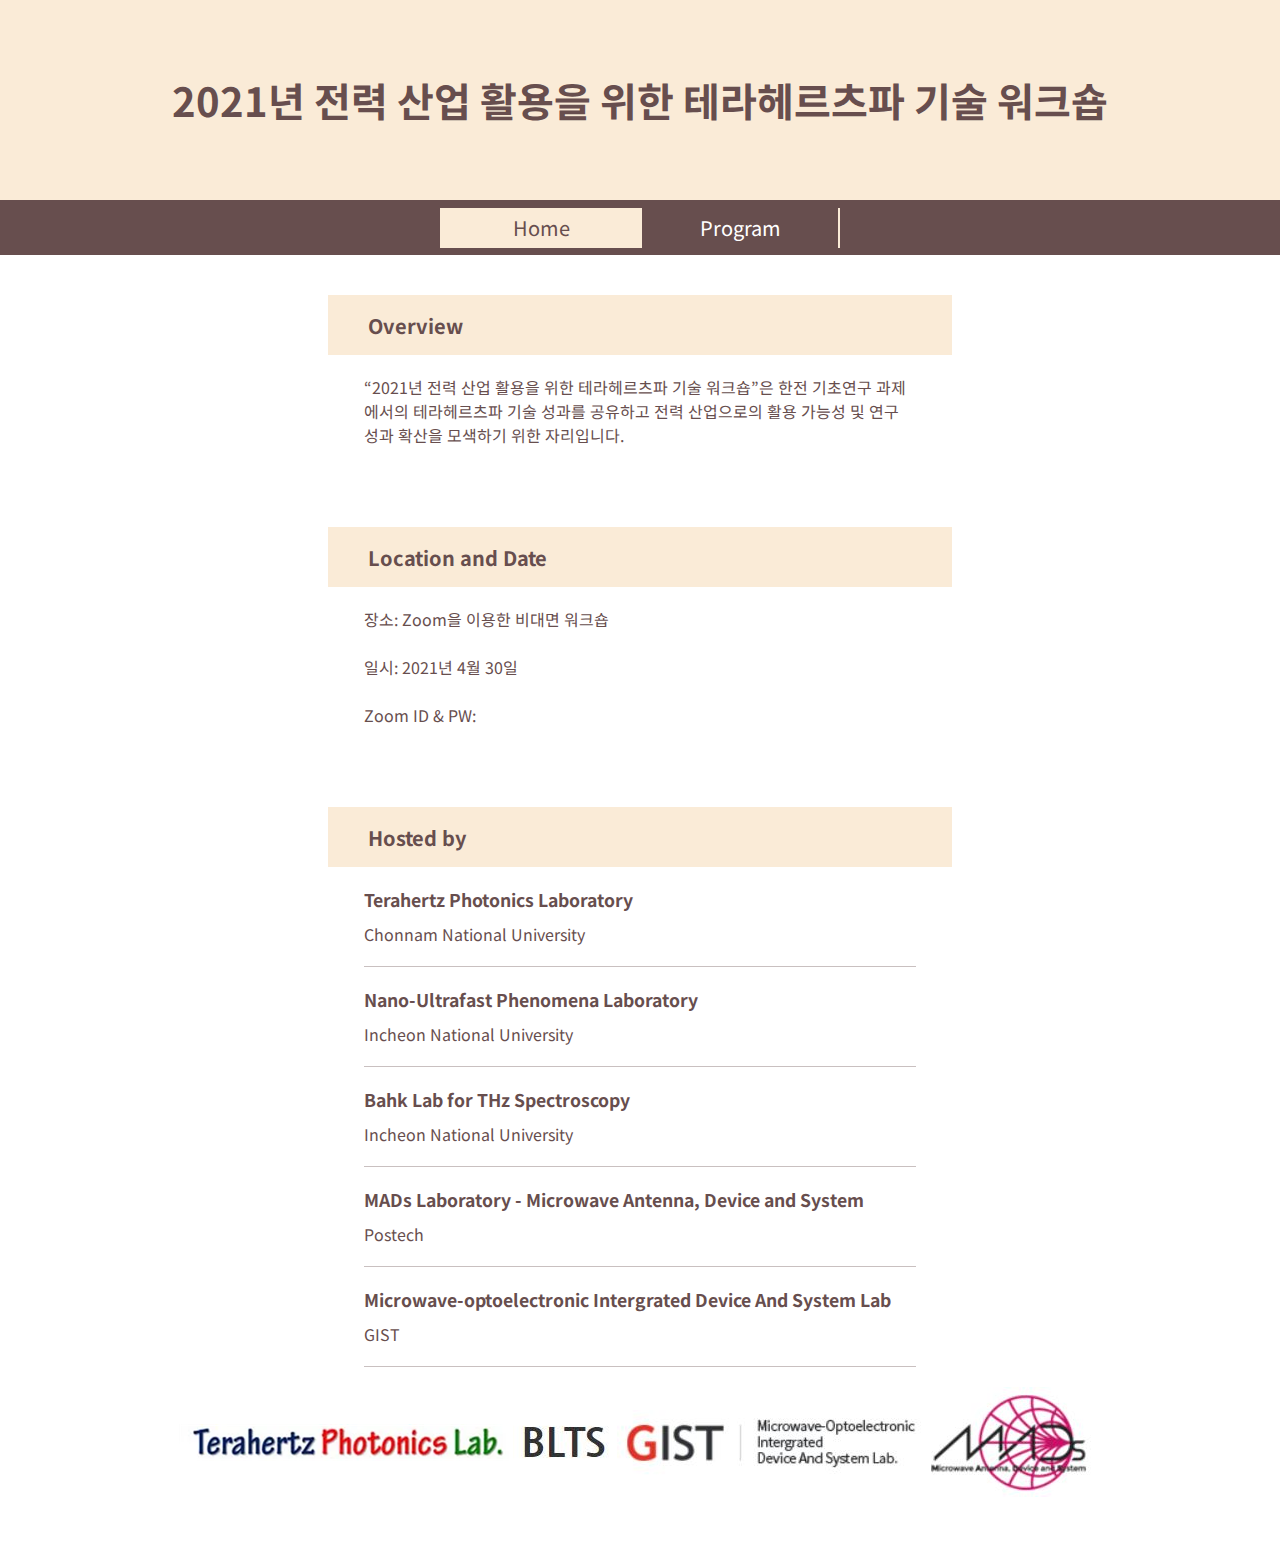
==== commit 811526b3: "Change download function for using json && Update button working" ====
--- a/index.html
+++ b/index.html
@@ -7,13 +7,14 @@
       href="https://fonts.googleapis.com/css2?family=Noto+Sans+KR&display=swap"
       rel="stylesheet"
     />
+    <link href="https://fonts.googleapis.com/css2?family=Do+Hyeon&display=swap" rel="stylesheet">
     <link rel="stylesheet" href="style.css" />
     <title>Workshop</title>
     <script src="src/main.js"></script>
   </head>
   <body>
     <header>
-      <h1 class="title"><a href="index.html">2021년 워크숍</a></h1>
+      <h1 class="title"><a href="index.html">2021년 전력 산업 활용을 위한 테라헤르츠파 기술 워크숍</a></h1>
     </header>
 
     <nav class="menu">
@@ -101,7 +102,7 @@
             <table class="schedule_table">
               <tr>
                 <td>10:00 ~ 10:30</td>
-                <td><b>환영 인사</b> / 이종욱 교수 (전남대학교)<br /></td>
+                <td><b>환영 인사</b> / 이중욱 교수 (전남대학교)<br /></td>
               </tr>
               <tr>
                 <td colspan="2">Oral Presentation</td>
@@ -109,14 +110,14 @@
               <tr>
                 <td>10:30 ~ 10:55</td>
                 <td>
-                  <b>[Invited Talk 1] 이중욱 교수 (전남대학교)</b><br />전력
+                  <b><a href="files/Oral01_JNU.mp4" download>[Invited Talk 1] 이중욱 교수 (전남대학교)</a></b><br />전력
                   산업 응용을 위한 테라헤르츠파 분광 기술
                 </td>
               </tr>
               <tr>
                 <td>10:55 ~ 11:20</td>
                 <td>
-                  <b>[Invited Talk 2] 박영미 교수 (인천대학교)</b><br />Variable
+                  <b><a href="files/Oral02_INU.mp4" download>[Invited Talk 2] 박영미 교수 (인천대학교)</a></b><br />Variable
                   metallic nanogaps for electromagnetic control in quantum
                   regime
                 </td>
@@ -124,14 +125,14 @@
               <tr>
                 <td>11:20 ~ 11:45</td>
                 <td>
-                  <b>[Invited Talk 3] 송호진 교수 (Postech)</b><br />THz 전력
+                  <b><a href="files/Oral03_Postech.mp4" download>[Invited Talk 3] 송호진 교수 (Postech)</a></b><br />THz 전력
                   증폭기 설계
                 </td>
               </tr>
               <tr>
                 <td>11:45 ~ 12:10</td>
                 <td>
-                  <b>[Invited Talk 4] 장재형 교수 (GIST)</b><br />지중송전선
+                  <b><a href="files/Oral04_GIST.mp4" download>[Invited Talk 4] 장재형 교수 (GIST)</a></b><br />지중송전선
                   부식 및 비금속 부품의 비파괴 검사를 위한 테라헤르츠파
                   분광/이미징 기술 기초 연구
                 </td>
@@ -151,6 +152,48 @@
           <div class="title">논문 다운로드</div>
           <div class="container" id="paper_container">
             <!-- 파일 다운로드 item 추가 -->
+            <!--
+            <div class="item">
+                <p class="title"><a href="files/P01.mp4" download>P-01)  CW-THz 시스템을 이용한 전력 케이블의 절연 물질 XLPE 결함 비파괴 검사</a></p>
+                <p>배민규 (전남대학교)</p>
+            </div>
+            <div class="item">
+                <p class="title"><a href="files/P02.pdf" download>P-02)  Terahertz biosensing using graphene-covered metal nanoslot antennas</a></p>
+                <p>박영미 (인천대학교)</p>
+            </div>
+            <div class="item">
+                <p class="title"><a href="files/P03.mp4" download>P-03)  유기물/반도체 복합 구조에서 광학적 방법에 기반한 테라헤르츠파의 흡수 특성 연구</a></p>
+                <p>이인성 (전남대학교)</p>
+            </div>
+            <div class="item">
+                <p class="title"><a href="files/P04.pdf" download="" >P-04)  Analysis of effective dielectric permittivity of micro plastics (HDPE) mixed with salt powder at terahertz frequency</a></p>
+                <p>구태원 (인천대학교)</p>
+            </div>
+            <div class="item">
+                <p class="title"><a href="files/P05.mp4" download>P-05)  유기물/메타물질/Si에서 테라헤르츠파 투과 능동 제어 소자 연구</a></p>
+                <p>조수빈 (전남대학교)</p>
+            </div>
+            <div class="item">
+                <p class="title"><a href="files/P06.pdf" download>P-06)  테라헤르츠 시분해 분광법을 이용한 수화물 카페인의 탈수 과정 관찰</a></p>
+                <p>박하정 (인천대학교)</p>
+            </div>
+            <div class="item">
+                <p class="title"><a href="files/P07.pdf" download="">P-07)  THz TDS를 이용한 셀룰로오스 계열 절연 물질의 열화 특성 연구</a></p>
+                <p>이인성 (전남대학교)</p>
+            </div>
+            <div class="item">
+                <p class="title"><a href="files/P08.pdf" download>P-08)  Strong and Narrowband Terahertz Radiation from GaAs based pHEMT and Terahertz Imaging</a></p>
+                <p>김세미 (GIST)</p>
+            </div>
+            <div class="item">
+                <p class="title"><a href="files/P09.pdf" download>P-09)  ICG 형광체의 광열 효과 및 형광 발생 최적 조건 연구</a></p>
+                <p>서성훈 (전남대학교)</p>
+            </div>
+            <div class="item">
+                <p class="title"><a href="files/P10.pdf" download>P-10)  Plasmonic Grating Assisted Photo-absorption Enhancement in Terahertz Photoconductive antenna</a></p>
+                <p>이계정 (GIST)</p>
+            </div>
+          -->
           </div>
         </section>
         <section class="contact">
@@ -158,11 +201,11 @@
           <div class="container">
             <div class="item">
               <p class="title">email</p>
-              <p>gusdn0217@gmail.com</p>
+              <p>leejujc@chonnam.ac.kr</p>
             </div>
             <div class="item">
               <p class="title">phone</p>
-              <p>010-9441-4876</p>
+              <p>010-4538-6761</p>
             </div>
           </div>
         </section>
--- a/style.css
+++ b/style.css
@@ -43,6 +43,10 @@
   text-decoration: none;
 }
 
+* a:hover {
+  color: rgb(175, 100, 15);
+}
+
 button {
   -webkit-appearance: none;
   -moz-appearance: none;
@@ -58,11 +62,12 @@
   align-items: center;
 }
 
-body header h1 {
+body header .title {
   width: auto;
   height: auto;
   font-size: var(--font-large);
   text-align: center;
+  font-family: "Do Hyeon", sans-serif;
 }
 
 body .menu {
@@ -88,6 +93,11 @@
   border-left: 2px solid var(--color-beige);
 }
 
+body .menu .nav_btn:first-child {
+  background-color: var(--color-beige);
+  color: var(--color-darkbeige);
+}
+
 body .menu .nav_btn:last-child {
   border-right: 2px solid var(--color-beige);
 }
